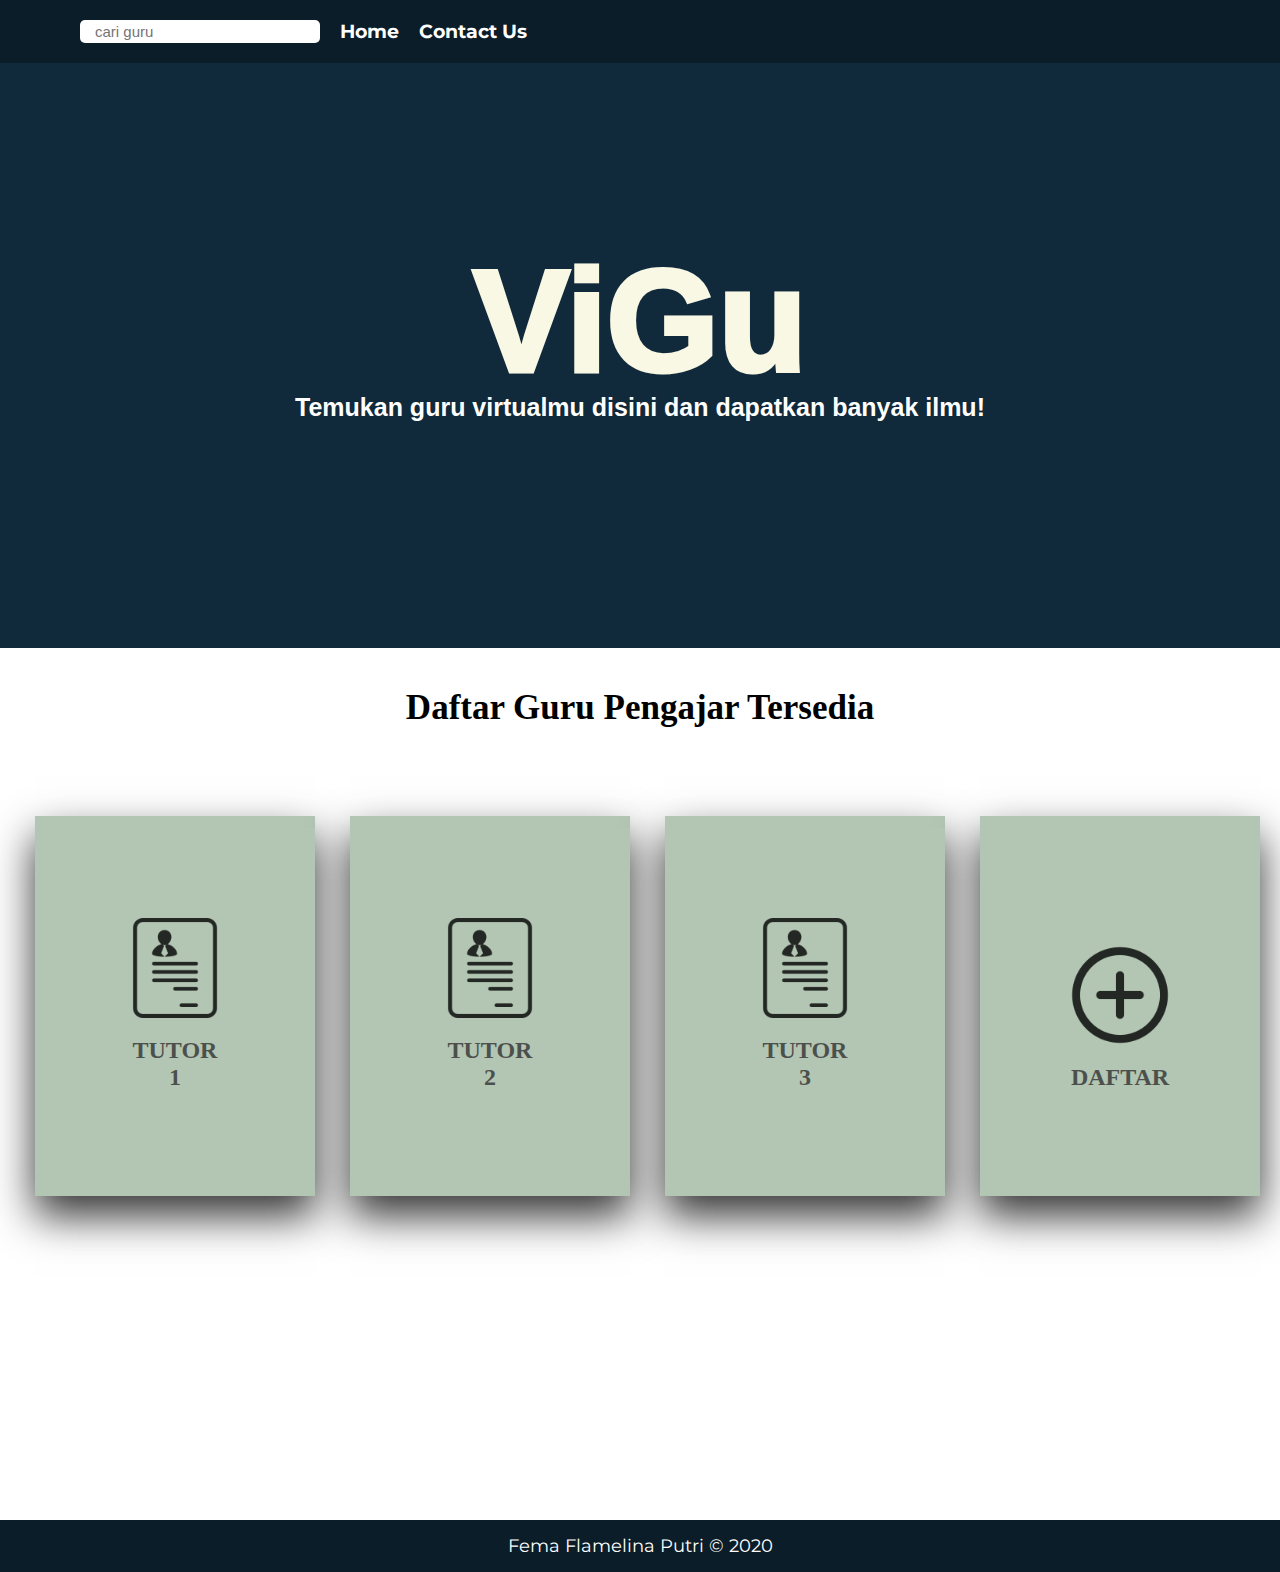
==== index.html @ bdcece86 "penambahan fitur dan responsif" ====
<!DOCTYPE html>
<html>
<head>
	<title>ViGu, Guru Virtual-mu!</title>
	<link rel="stylesheet" type="text/css" href="home.css">
	<meta name="viewport" content="width=device-width, initial-scale=1.0">
	<meta charset="utf-8">
</head>
<body>
	<nav>
		<ul>
			<li>
				<input type="Search" name="cari" placeholder="cari guru" class="cari">
			</li>
			<li><a href="index.html"> Home </a></li>
			<li><a href="contact/contact.html"> Contact Us </a></li>
		</ul>
	</nav>

	<article class="container">
		<div class="logo">
			<h1>ViGu</h1>
			<h1>ViGu</h1>
			<h5>Temukan guru virtualmu disini dan dapatkan banyak ilmu!</h5>
		</div>
	</article>

	<article>
		<h1 class="judul"> Daftar Guru Pengajar Tersedia </h1>
		<div class="container2">
			<div class="card">
				<div class="tampilan tampilan1">
					<div class="isi">
						<img src="image/tutor.png">
						<h2>TUTOR 1</h2>
					</div>
				</div>
				<div class="tampilan tampilan2">
					<div class="isi">
						<img src="image/guru1.png">
						<h6>FEMA FLAM</h6>
						<p>
							Guru SMK Jurusan Perangkat Lunak. Ayo belajar dengan beliau terkait HTML, CSS, PHP, JS, MySQL!
								<br>
								email : hoomanswag@gmail.com
								WhatsApp : 085675315872
						</p>
						<a href="pengajuan/pengajuan.html">ajukan</a>
					</div>
				</div>
			</div>

			<div class="card">
				<div class="tampilan tampilan1">
					<div class="isi">
						<img src="image/tutor.png">
						<h2>TUTOR 2</h2>
					</div>
				</div>
				<div class="tampilan tampilan2">
					<div class="isi">
						<img src="image/guru2.jpeg">
						<h6>NELIYANA ULF</h6>
						<p>
							Guru SMA. Ayo belajar dengan beliau terkait apapun itu yang berhubungan dengan Matematika juga Bahasa Inggris!
								<br>
								email : upayaupay@gmail.com
								WhatsApp : 082913715419
						</p>
						<a href="pengajuan/pengajuan.html">ajukan</a>
					</div>
				</div>
			</div>

			<div class="card">
				<div class="tampilan tampilan1">
					<div class="isi">
						<img src="image/tutor.png">
						<h2>TUTOR 3</h2>
					</div>
				</div>
				<div class="tampilan tampilan2">
					<div class="isi">
						<img src="image/guru3.jpeg">
						<h6>NDEVINA S.</h6>
						<p>
							Guru SMA. Ayo belajar dengan beliau terkait apapun itu yang berhubungan dengan Bahasa Indonesia juga PAI!
								<br>
								email : vinande21@gmail.com
								WhatsApp : 086753720821
						</p>
						<a href="pengajuan/pengajuan.html">ajukan</a>
					</div>
				</div>
			</div>	

			<div class="card daf">
				<div class="tampilan tampilan1">
					<div class="isi">
						<img src="image/join.png">
						<h2>DAFTAR</h2>
					</div>
				</div>
				<div class="tampilan tampilan2">
					<div class="isi">
						<img src="image/join.png">
						<h6>INGIN MENJADI TUTOR?</h6>
						<p>
							Kamu juga punya kesempatan menjadi tutor loh! ayo daftar kan dirimu dan jangan lupa penuhi persyaratannya ya!
						</p>
						<a href="pendaftaran/pendaftaran.html">ketentuan</a>
					</div>
				</div>
			</div>		
		</div>
	</article>

	<footer>
		<p>Fema Flamelina Putri &#169; 2020</p>
	</footer>

</body>
</html>
---- home.css ----
@import url("https://fonts.googleapis.com/css2?family=Montserrat:wght@500&display=swap");

*{
	margin: 0;
	padding: 0;
	box-sizing: border-box;
	color: white;
}

nav ul{
	display: inline-flex;
	list-style: none;
	padding: 20px 60px;
	background: #0b1d29;
	width: 100%;
}
nav ul li{
	margin-left: 20px;
}
nav ul li a{
	text-decoration: none;
	color: #fff;
	font-size: 19px;
	font-family: 'Montserrat', sans-serif;
	font-weight: bold;
}
nav ul li a:hover{
	color: #10dbe7;
}
nav ul li .cari{
	height: 100%;
	width: 240px;
	border-radius: 5px;
	border: none;
	padding: 3px 15px;
	font-size: 15px;
	color: #000;
}

.container{
	display: flex;
	justify-content: center;
	align-items: center;
	min-height: 65vh;
	background: #102a3b;
	font-family: 'Poppins', sans-serif;
	margin-bottom: 20px;
}
.logo{
	position: relative;
}
.logo h1{
	position: absolute;
	margin-left: 50%;
	transform: translate(-50%, -30%);
	font-size: 9em;
}
.logo h1:nth-child(1){
	color: transparent;
	-webkit-text-stroke: 5px #f9f8e5;
}
.logo h1:nth-child(2){
	color: #f9f8e5;
	animation: aer 4.5s ease-in-out infinite;
}
.logo h5{
	margin-top: 15%;
	font-size: 25px;
	text-align: center;
}
@keyframes aer{
	0%,100%{
		clip-path: polygon(0 46%, 20% 49%, 35% 55%, 46% 66%, 64% 64%, 81% 59%, 100% 57%, 100% 100%, 1% 99%);
	}
	50%{
		clip-path: polygon(0 57%, 11% 60%, 28% 66%, 46% 66%, 60% 56%, 79% 50%, 100% 47%, 100% 100%, 1% 99%);
	}
}

.judul{
	text-align: center;
	font-size: 35px;
	color: #000;
	padding-top: 20px;	
}
.container2 img{
	max-width: 100px;
}
.container2{
	width: 100%;
	height: 88vh;
	display: flex;
}
.container2 h2{
	margin: 15px 0;
	color: #333;
	text-align: center;
	font-size: 1.5em
}
.card{
	margin-left: 35px;
}
.card.daf{
	margin-top: 27px;
}
.tampilan{
	max-width: 280px;
	max-height: 380px;
	background: #b3c6b3;
	transition: 0.8s;
}
.tampilan1{
	position: relative;
	display: flex;
	justify-content: center;
	align-items: center;
	padding: 90px;
	z-index: 1;
	transform: translateY(100px);
}
.container2 .card:hover .tampilan.tampilan1{
	transform: translateY(120px);
	background-color: #e2f7ec;
}
.tampilan1 .isi{
	opacity: 0.8;
}
.tampilan2{
	position: absolute;
	display: flex;
	justify-content: center;
	align-items: center;
	padding: 70px 20px;
	box-shadow: 0 20px 40px rgba(0,0,0,0.8);
	font-family: 'Montserrat', sans-serif;
	font-size: 14px;
	transform: translateY(-280px);
}
.container2 .card:hover .tampilan.tampilan2 {
	background-color: #102a3b;
	z-index: 1;
}
.tampilan2 img{
	border-radius: 50%;
	margin-left: 30%;
	margin-bottom: 15px;
}
.tampilan2 h6{
	font-size: 22px;
	margin-bottom: 5px;
}
.tampilan2 .isi a{
	position: absolute;
	bottom: 17px;
	text-decoration: none;
	font-weight: bold;
	font-size: 15px;
	color: #fff;
	padding: 10px 20px;
	border : 2px solid #fff;
}
.tampilan2 .isi a:hover{
	color: #000;
	background-color: #fff;
}

footer{
	background: #0b1d29;
	text-align: center;
	font-size: 18px;
	padding: 15px;
	font-family: 'Montserrat', sans-serif;
}

@media screen and (max-width: 1250px){
	.container2{
		flex-wrap: wrap;
		height: 1030px;
	}
	.card{
		margin-left: 20px;
	}
}

@media screen and (max-width: 1000px){
	.card{
		margin-left: 14%;
	}
}

@media screen and (max-width: 800px){
	.logo h5{
		margin-top: 18%;
		font-size: 20px;
	}

	.container2{
		flex-direction: column;
		height: 1800px;
	}
	.card{
		margin-left: 35%;
		margin-bottom: 60px;
	}
}

@media screen and (max-width: 690px){
	nav ul li .cari{
		width: 200px;
		height: 80%;
		font-size: 14px;
	}
	nav ul li a{
		font-size: 18px;
	}

	.card{
		margin-left: 30%;
	}
}

@media screen and (max-width: 611px){
	nav ul li .cari{
		width: 180px;
		height: 90%;
		font-size: 12px;
	}
	nav ul{
		padding: 20px 30px;
	}
	nav ul li a{
		font-size: 14px;
	}
	nav ul li{
		margin-left: 10px;
	}

	.container{
		min-height: 40vh;
	}
	.logo h1{
		font-size: 7em;
	}
	.logo h5{
		font-size: 16px;
		padding: 0 15px;
		margin-top: 20%;
	}

	.judul{
		font-size: 26px;
	}
	.container2{
		flex-wrap: wrap;
		height: 1800px;
	}
	.card{
		margin-left: 25%;
	}
}

@media screen and (max-width: 411px){
	nav ul li .cari{
		width: 110px;
		height: 80%;
		font-size: 12px;
	}
	nav ul{
		padding: 20px 30px;
	}
	nav ul li a{
		font-size: 14px;
	}
	nav ul li{
		margin-left: 10px;
	}

	.container{
		min-height: 40vh;
	}
	.logo h1{
		font-size: 7em;
	}
	.logo h5{
		font-size: 16px;
		padding: 0 15px;
		margin-top: 20%;
	}

	.judul{
		font-size: 26px;
	}
	.container2{
		flex-direction: column;
		height: 1800px;
	}
	.tampilan2 h6{
		font-size: 20px;
	}
	.tampilan2{
		font-size: 14px;
	}
	.tampilan2 .isi a{
		padding: 5px 30px;
	}
	.card{
		margin: 0 15% 25%;
	}

}
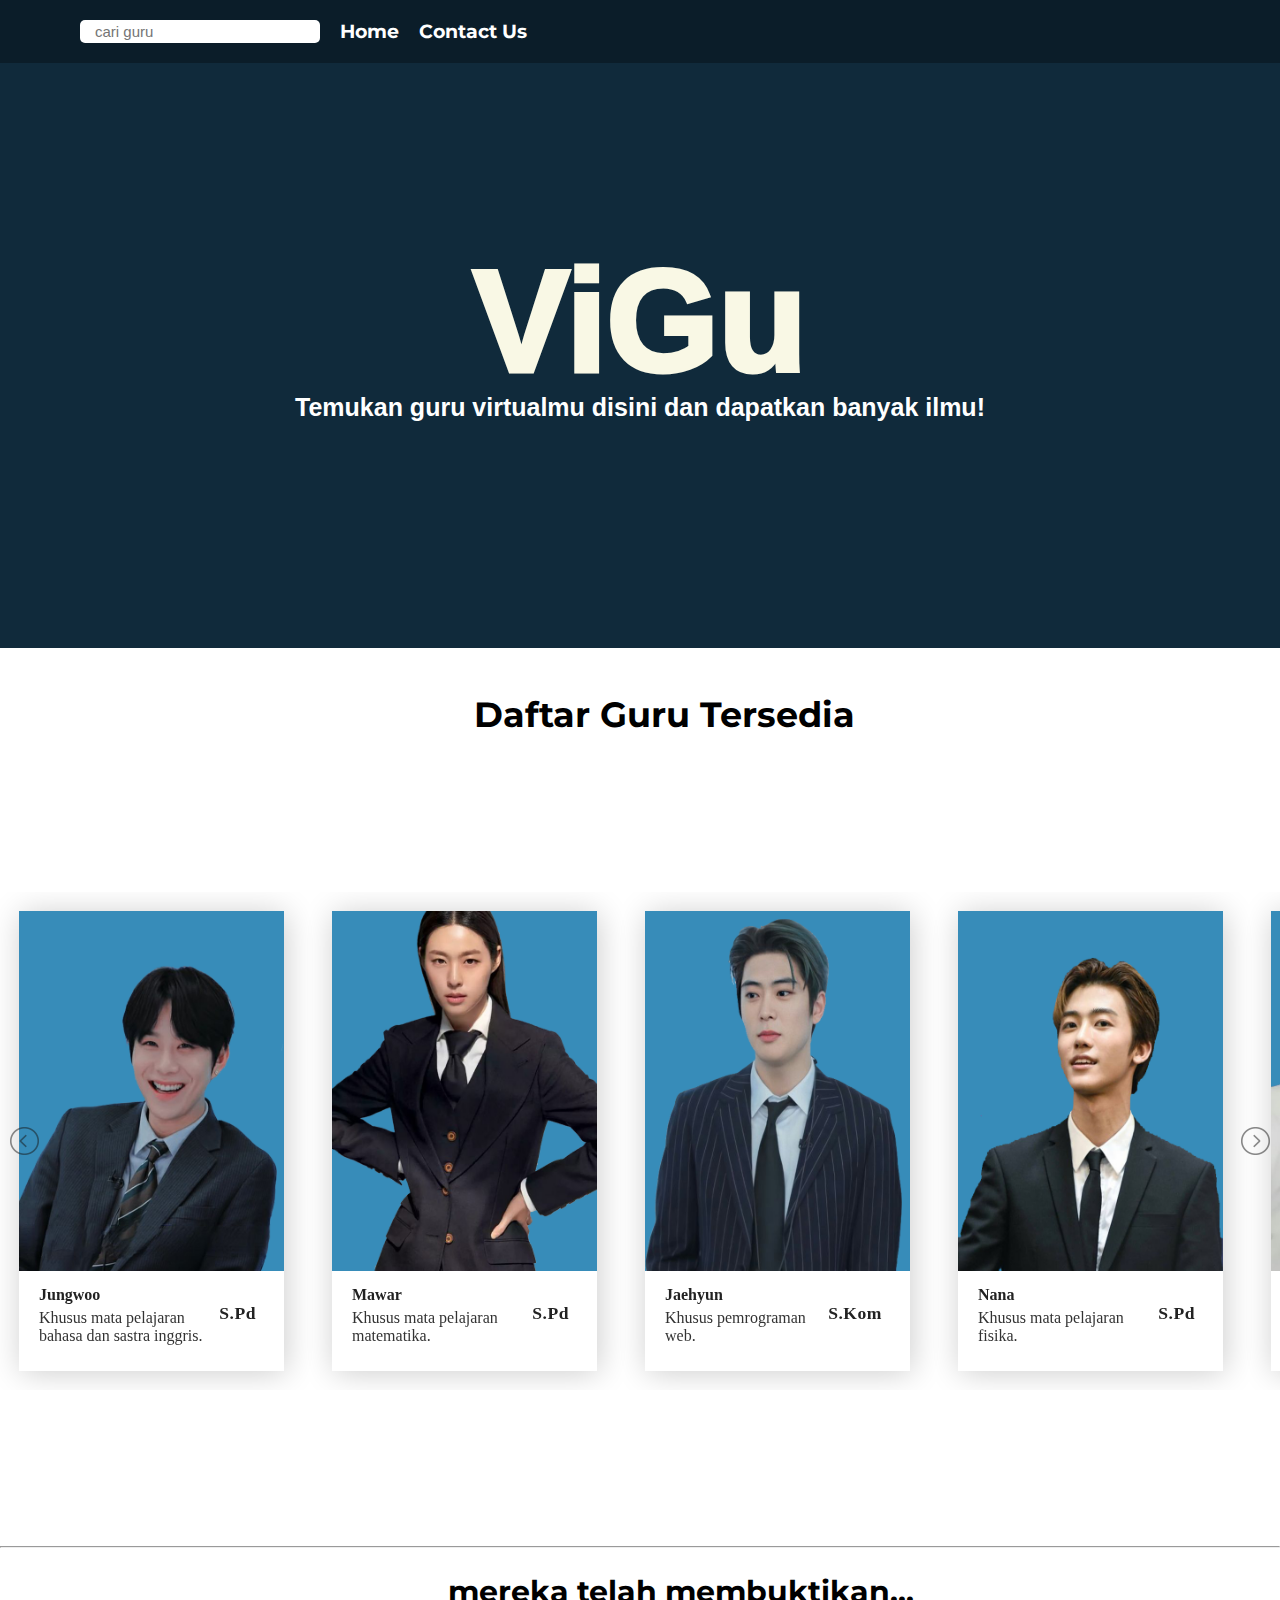
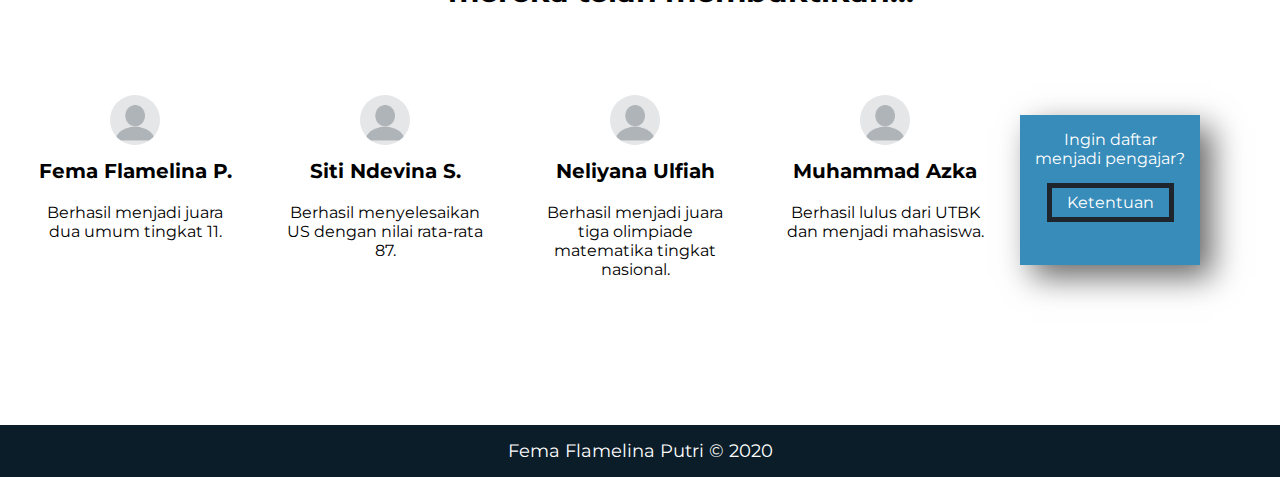
==== commit e81a7119: "ditambahkan dengan js, hanya respon pixel2" ====
--- a/index.html
+++ b/index.html
@@ -1,19 +1,24 @@
 <!DOCTYPE html>
 <html>
 <head>
+	<meta charset="utf-8">
+	<meta name="viewport" content="width=device-width, initial-scale=1.0">
+
+
 	<title>ViGu, Guru Virtual-mu!</title>
-	<link rel="stylesheet" type="text/css" href="home.css">
-	<meta name="viewport" content="width=device-width, initial-scale=1.0">
-	<meta charset="utf-8">
+	<link rel="stylesheet" type="text/css" href="css/style.css">
+	<link rel="stylesheet" type="text/css" href="css/lightslider.css">
+	<script type="text/javascript" src="js/Jquery.js"></script>
+	<script type="text/javascript" src="js/lightslider.js"></script>
 </head>
 <body>
-	<nav>
+	<nav class="atas">
 		<ul>
 			<li>
 				<input type="Search" name="cari" placeholder="cari guru" class="cari">
 			</li>
-			<li><a href="index.html"> Home </a></li>
-			<li><a href="contact/contact.html"> Contact Us </a></li>
+			<li><a href="file:///E:/belajar/portofolio/new_ViGu/index.html"> Home </a></li>
+			<li><a href="contact/contactUs.html"> Contact Us </a></li>
 		</ul>
 	</nav>
 
@@ -26,98 +31,302 @@
 	</article>
 
 	<article>
-		<h1 class="judul"> Daftar Guru Pengajar Tersedia </h1>
-		<div class="container2">
+		<h2 class="judul">Daftar Guru Tersedia</h2>
+	</article>
+
+	<article class="bagian3">
+
+		<ul id="autoWidth" class="cs-hidden">
+  			<li class="item-a">
+  				<!-- -------------1---------- -->
+  				<div class="box">
+					<!-- box buat gambarnya -->
+					<div class="gambar-slide">
+						<img src="image/tutor1.png" alt="Testimoni Siswa 1">
+						<!-- overlayer : hover gambar nanti -->
+						<div class="overlayer">
+						<!-- button ajukan -->
+						<!-- buy-btn itu dia class yang emang uda ada dari sononya, kalo ganti nama gaakan muncul bg sm bentuk buttonnya -->
+						<a href="pengajuan/pengajuan.html" class="buy-btn">Jadi Murid</a>
+						</div>
+					</div>
+				<!-- kotak yang isinya tulisan -->
+				<div class="kotak-tulisan">
+					<div class="tulisan">
+						<a href="#">Jungwoo</a>
+						<span>Khusus mata pelajaran bahasa dan sastra inggris.</span>
+					</div>
+					<!-- gelar yang ada di samping -->
+					<a href="#" class="gelar">S.Pd</a>
+				</div>
+			</div>
+
+  			</li>
+
+  			<li class="item-b">
+  				<!-- -------------2---------- -->
+  				<div class="box">
+					<!-- box buat gambarnya -->
+					<div class="gambar-slide">
+						<img src="image/tutor2.png" alt="Testimoni Siswa 2">
+						<!-- overlayer : hover gambar nanti -->
+						<div class="overlayer">
+						<!-- button ajukan -->
+						<!-- buy-btn itu dia class yang emang uda ada dari sononya, kalo ganti nama gaakan muncul bg sm bentuk buttonnya -->
+						<a href="pengajuan/pengajuan.html" class="buy-btn">Jadi Murid</a>
+						</div>
+					</div>
+				<!-- kotak yang isinya tulisan -->
+				<div class="kotak-tulisan">
+					<div class="tulisan">
+						<a href="#">Mawar</a>
+						<span>Khusus mata pelajaran matematika.</span>
+					</div>
+					<!-- gelar yang ada di samping -->
+					<a href="#" class="gelar">S.Pd</a>
+				</div>
+			</div>
+
+  			</li>
+
+  			<li class="item-c">
+  				<!-- -------------3---------- -->
+  				<div class="box">
+					<!-- box buat gambarnya -->
+					<div class="gambar-slide">
+						<img src="image/tutor3.png" alt="Testimoni Siswa 3">
+						<!-- overlayer : hover gambar nanti -->
+						<div class="overlayer">
+						<!-- button ajukan -->
+						<!-- buy-btn itu dia class yang emang uda ada dari sononya, kalo ganti nama gaakan muncul bg sm bentuk buttonnya -->
+						<a href="pengajuan/pengajuan.html" class="buy-btn">Jadi Murid</a>
+						</div>
+					</div>
+				<!-- kotak yang isinya tulisan -->
+				<div class="kotak-tulisan">
+					<div class="tulisan">
+						<a href="#">Jaehyun</a>
+						<span>Khusus pemrograman web.</span>
+					</div>
+					<!-- gelar yang ada di samping -->
+					<a href="#" class="gelar">S.Kom</a>
+				</div>
+			</div>
+
+  			</li>
+
+  			<li class="item-d">
+  				<!-- -------------4---------- -->
+  				<div class="box">
+					<!-- box buat gambarnya -->
+					<div class="gambar-slide">
+						<img src="image/tutor5.png" alt="Testimoni Siswa 5">
+						<!-- overlayer : hover gambar nanti -->
+						<div class="overlayer">
+						<!-- button ajukan -->
+						<!-- buy-btn itu dia class yang emang uda ada dari sononya, kalo ganti nama gaakan muncul bg sm bentuk buttonnya -->
+						<a href="pengajuan/pengajuan.html" class="buy-btn">Jadi Murid</a>
+						</div>
+					</div>
+				<!-- kotak yang isinya tulisan -->
+				<div class="kotak-tulisan">
+					<div class="tulisan">
+						<a href="#">Nana</a>
+						<span>Khusus mata pelajaran fisika.</span>
+					</div>
+					<!-- gelar yang ada di samping -->
+					<a href="#" class="gelar">S.Pd</a>
+				</div>
+			</div>
+
+  			</li>
+
+  			<li class="item-e">
+  				<!-- -------------5---------- -->
+  				<div class="box">
+					<!-- box buat gambarnya -->
+					<div class="gambar-slide">
+						<img src="image/tutor9.png" alt="Testimoni Siswa 9">
+						<!-- overlayer : hover gambar nanti -->
+						<div class="overlayer">
+						<!-- button ajukan -->
+						<!-- buy-btn itu dia class yang emang uda ada dari sononya, kalo ganti nama gaakan muncul bg sm bentuk buttonnya -->
+						<a href="pengajuan/pengajuan.html" class="buy-btn">Jadi Murid</a>
+						</div>
+					</div>
+				<!-- kotak yang isinya tulisan -->
+				<div class="kotak-tulisan">
+					<div class="tulisan">
+						<a href="#">Donghae</a>
+						<span>Khusus mata pelajaran matematika.</span>
+					</div>
+					<!-- gelar yang ada di samping -->
+					<a href="#" class="gelar">S.Pd</a>
+				</div>
+			</div>
+
+  			</li>
+
+  			<li class="item-f">
+  				<!-- -------------6---------- -->
+  				<div class="box">
+					<!-- box buat gambarnya -->
+					<div class="gambar-slide">
+						<img src="image/tutor4.png" alt="Testimoni Siswa 4">
+						<!-- overlayer : hover gambar nanti -->
+						<div class="overlayer">
+						<!-- button ajukan -->
+						<!-- buy-btn itu dia class yang emang uda ada dari sononya, kalo ganti nama gaakan muncul bg sm bentuk buttonnya -->
+						<a href="pengajuan/pengajuan.html" class="buy-btn">Jadi Murid</a>
+						</div>
+					</div>
+				<!-- kotak yang isinya tulisan -->
+				<div class="kotak-tulisan">
+					<div class="tulisan">
+						<a href="#">Ji Chang-Wook</a>
+						<span>Khusus mata pelajaran bahasa indonesia.</span>
+					</div>
+					<!-- gelar yang ada di samping -->
+					<a href="#" class="gelar">S.Pd</a>
+				</div>
+			</div>
+
+  			</li>
+
+  			<li class="item-g">
+  				<!-- -------------8---------- -->
+  				<div class="box">
+					<!-- box buat gambarnya -->
+					<div class="gambar-slide">
+						<img src="image/tutor6.png" alt="Testimoni Siswa 6">
+						<!-- overlayer : hover gambar nanti -->
+						<div class="overlayer">
+						<!-- button ajukan -->
+						<!-- buy-btn itu dia class yang emang uda ada dari sononya, kalo ganti nama gaakan muncul bg sm bentuk buttonnya -->
+						<a href="pengajuan/pengajuan.html" class="buy-btn">Jadi Murid</a>
+						</div>
+					</div>
+				<!-- kotak yang isinya tulisan -->
+				<div class="kotak-tulisan">
+					<div class="tulisan">
+						<a href="#">Momo</a>
+						<span>Khusus mata pelajaran biologi.</span>
+					</div>
+					<!-- gelar yang ada di samping -->
+					<a href="pengajuan/pengajuan.html" class="gelar">S.Kes</a>
+				</div>
+			</div>
+
+  			</li>
+
+  			<li class="item-h">
+  				<!-- -------------8---------- -->
+  				<div class="box">
+					<!-- box buat gambarnya -->
+					<div class="gambar-slide">
+						<img src="image/tutor7.png" alt="Testimoni Siswa 7">
+						<!-- overlayer : hover gambar nanti -->
+						<div class="overlayer">
+						<!-- button ajukan -->
+						<!-- buy-btn itu dia class yang emang uda ada dari sononya, kalo ganti nama gaakan muncul bg sm bentuk buttonnya -->
+						<a href="pengajuan/pengajuan.html" class="buy-btn">Jadi Murid</a>
+						</div>
+					</div>
+				<!-- kotak yang isinya tulisan -->
+				<div class="kotak-tulisan">
+					<div class="tulisan">
+						<a href="#">Mingyu</a>
+						<span>Khusus pemrograman android.</span>
+					</div>
+					<!-- gelar yang ada di samping -->
+					<a href="#" class="gelar">S.Kom</a>
+				</div>
+			</div>
+
+  			</li>
+
+  			<li class="item-i">
+  				<!-- -------------9---------- -->
+  				<div class="box">
+					<!-- box buat gambarnya -->
+					<div class="gambar-slide">
+						<img src="image/tutor8.png" alt="Testimoni Siswa 8">
+						<!-- overlayer : hover gambar nanti -->
+						<div class="overlayer">
+						<!-- button ajukan -->
+						<!-- buy-btn itu dia class yang emang uda ada dari sononya, kalo ganti nama gaakan muncul bg sm bentuk buttonnya -->
+						<a href="pengajuan/pengajuan.html" class="buy-btn">Jadi Murid</a>
+						</div>
+					</div>
+				<!-- kotak yang isinya tulisan -->
+				<div class="kotak-tulisan">
+					<div class="tulisan">
+						<a href="#">Yuna</a>
+						<span>Khusus pemrograman berorientasi object.</span>
+					</div>
+					<!-- gelar yang ada di samping -->
+					<a href="#" class="gelar">S.Kom</a>
+				</div>
+			</div>
+
+  			</li>
+
+		</ul>
+
+	</article>
+
+	<hr>
+
+	<article>
+		<h1 class="judul-kedua">mereka telah membuktikan...</h1>
+
 			<div class="card">
-				<div class="tampilan tampilan1">
-					<div class="isi">
-						<img src="image/tutor.png">
-						<h2>TUTOR 1</h2>
-					</div>
-				</div>
-				<div class="tampilan tampilan2">
-					<div class="isi">
-						<img src="image/guru1.png">
-						<h6>FEMA FLAM</h6>
+				<div class="kotak-testimoni">
+				<div class="testimoni">
+						<img src="image/pp.jpg">
+						<h6>Fema Flamelina P.</h6>
 						<p>
-							Guru SMK Jurusan Perangkat Lunak. Ayo belajar dengan beliau terkait HTML, CSS, PHP, JS, MySQL!
-								<br>
-								email : hoomanswag@gmail.com
-								WhatsApp : 085675315872
+							Berhasil menjadi juara dua umum tingkat 11.
 						</p>
-						<a href="pengajuan/pengajuan.html">ajukan</a>
-					</div>
-				</div>
-			</div>
-
-			<div class="card">
-				<div class="tampilan tampilan1">
-					<div class="isi">
-						<img src="image/tutor.png">
-						<h2>TUTOR 2</h2>
-					</div>
-				</div>
-				<div class="tampilan tampilan2">
-					<div class="isi">
-						<img src="image/guru2.jpeg">
-						<h6>NELIYANA ULF</h6>
+				</div>
+
+				<div class="testimoni">
+						<img src="image/pp.jpg">
+						<h6>Siti Ndevina S.</h6>
 						<p>
-							Guru SMA. Ayo belajar dengan beliau terkait apapun itu yang berhubungan dengan Matematika juga Bahasa Inggris!
-								<br>
-								email : upayaupay@gmail.com
-								WhatsApp : 082913715419
+							Berhasil menyelesaikan US dengan nilai rata-rata 87.
 						</p>
-						<a href="pengajuan/pengajuan.html">ajukan</a>
-					</div>
-				</div>
-			</div>
-
-			<div class="card">
-				<div class="tampilan tampilan1">
-					<div class="isi">
-						<img src="image/tutor.png">
-						<h2>TUTOR 3</h2>
-					</div>
-				</div>
-				<div class="tampilan tampilan2">
-					<div class="isi">
-						<img src="image/guru3.jpeg">
-						<h6>NDEVINA S.</h6>
+				</div>
+
+				<div class="testimoni">
+						<img src="image/pp.jpg">
+						<h6>Neliyana Ulfiah</h6>
 						<p>
-							Guru SMA. Ayo belajar dengan beliau terkait apapun itu yang berhubungan dengan Bahasa Indonesia juga PAI!
-								<br>
-								email : vinande21@gmail.com
-								WhatsApp : 086753720821
+							Berhasil menjadi juara tiga olimpiade matematika tingkat nasional.
 						</p>
-						<a href="pengajuan/pengajuan.html">ajukan</a>
-					</div>
-				</div>
-			</div>	
-
-			<div class="card daf">
-				<div class="tampilan tampilan1">
-					<div class="isi">
-						<img src="image/join.png">
-						<h2>DAFTAR</h2>
-					</div>
-				</div>
-				<div class="tampilan tampilan2">
-					<div class="isi">
-						<img src="image/join.png">
-						<h6>INGIN MENJADI TUTOR?</h6>
+				</div>
+
+				<div class="testimoni">
+						<img src="image/pp.jpg">
+						<h6>Muhammad Azka</h6>
 						<p>
-							Kamu juga punya kesempatan menjadi tutor loh! ayo daftar kan dirimu dan jangan lupa penuhi persyaratannya ya!
+							Berhasil lulus dari UTBK dan menjadi mahasiswa.
 						</p>
-						<a href="pendaftaran/pendaftaran.html">ketentuan</a>
-					</div>
-				</div>
-			</div>		
-		</div>
-	</article>
+				</div>
+				</div>
+
+				<div class="ketentuan">
+				<div class="testimoni daftar">
+					<p>Ingin daftar menjadi pengajar?</p>
+					<a href="pendaftaran/pendaftaran.html">Ketentuan</a>
+				</div>
+				</div>
+			</div>
 
 	<footer>
 		<p>Fema Flamelina Putri &#169; 2020</p>
 	</footer>
 
+	<script type="text/javascript" src="js/script.js"></script>
 </body>
 </html>--- a/css/style.css
+++ b/css/style.css
@@ -0,0 +1,305 @@
+@import url("https://fonts.googleapis.com/css2?family=Montserrat:wght@500&display=swap");
+
+*{
+	margin: 0;
+	padding: 0;
+	box-sizing: border-box;
+}
+
+nav ul{
+	display: inline-flex;
+	list-style: none;
+	padding: 20px 60px;
+	background: #0b1d29;
+	width: 100%;
+}
+nav ul li{
+	margin-left: 20px;
+}
+nav ul li a{
+	text-decoration: none;
+	color: #fff;
+	font-size: 19px;
+	font-family: 'Montserrat', sans-serif;
+	font-weight: bold;
+}
+nav ul li a:hover{
+	color: #10dbe7;
+}
+nav ul li .cari{
+	height: 100%;
+	width: 240px;
+	border-radius: 5px;
+	border: none;
+	padding: 3px 15px;
+	font-size: 15px;
+	color: #000;
+}
+
+.container{
+	display: flex;
+	justify-content: center;
+	align-items: center;
+	min-height: 65vh;
+	background: #102a3b;
+	font-family: 'Poppins', sans-serif;
+	margin-bottom: 20px;
+}
+.logo{
+	position: relative;
+}
+.logo h1{
+	position: absolute;
+	margin-left: 50%;
+	transform: translate(-50%, -30%);
+	font-size: 9em;
+}
+.logo h1:nth-child(1){
+	color: transparent;
+	-webkit-text-stroke: 5px #f9f8e5;
+}
+.logo h1:nth-child(2){
+	color: #f9f8e5;
+	animation: aer 4.5s ease-in-out infinite;
+}
+.logo h5{
+	margin-top: 15%;
+	font-size: 25px;
+	text-align: center;
+	color: #fff;
+}
+@keyframes aer{
+	0%,100%{
+		clip-path: polygon(0 46%, 20% 49%, 35% 55%, 46% 66%, 64% 64%, 81% 59%, 100% 57%, 100% 100%, 1% 99%);
+	}
+	50%{
+		clip-path: polygon(0 57%, 11% 60%, 28% 66%, 46% 66%, 60% 56%, 79% 50%, 100% 47%, 100% 100%, 1% 99%);
+	}
+}
+
+
+.judul{
+	font-size: 35px;
+	color: #000;
+	margin-left: 37%;	
+	padding-top: 25px;
+	font-family: 'Montserrat', sans-serif;
+}
+
+.bagian3{
+	width: 100%;
+	height: 90vh;
+	display: flex;
+	justify-content: center;
+	align-items: center;
+}
+.box{
+	width: 265px;
+	height: 460px;
+	box-shadow: 2px 2px 30px rgba(0,0,0,0.2);
+	overflow: hidden;
+	margin: 19px;
+}
+.gambar-slide{
+	height: 360px;
+	position: relative;
+}
+.gambar-slide img{
+	width: 100%;
+	height: 100%;
+	object-fit: cover;
+}
+.kotak-tulisan{
+	width: 100%;
+	display: flex;
+	justify-content: space-between;
+	align-items: center;
+	padding: 10px 20px;
+	box-sizing: border-box;
+	font-family: calibri;
+	color: #333;
+}
+.tulisan{
+	display: flex;
+	flex-direction: column;
+}
+.bagian3 a{
+	color: #222222;
+	text-decoration: none;	
+	margin: 5px 0px;
+	font-weight: bold;
+	padding-right: 8px;
+}
+.gelar{
+	color: #333333;
+	font-family: poppins;
+	font-weight: bold;
+	font-size: 1.1rem;
+	letter-spacing: 0.5px;
+}
+.overlayer{
+	position: absolute;
+	left: 50%;
+	top: 50%;
+	transform: translate(-50%,-50%);
+	width: 100%;
+	height: 100%;
+	background-color: rgba(92,95,240,0.6);
+	display: flex;
+	align-items: center;
+	justify-content: center;
+}
+.buy-btn{
+	width: 160px;
+	height: 40px;
+	display: flex;
+	justify-content: center;
+	align-items: center;
+	background-color: #fff;
+	color: #252525;
+	font-weight: bold;
+	letter-spacing: 1px;
+	font-family: calibri;
+	border-radius: 20px;
+	box-shadow: 2px 2px 30px rgba(0,0,0,0.2);
+}
+.buy-btn:hover{
+	color: #fff;
+	background: #1e252d;
+	transition: all ease 0.5s;
+}
+.overlayer{
+	visibility: hidden;
+}
+.gambar-slide:hover .overlayer{
+	visibility: visible;
+	animation: layar 0.3s;
+}
+@keyframes layar{
+	0%{
+		opacity: 0;
+	}
+	100%{
+		opacity: 1;
+	}
+}
+
+.judul-kedua{
+	font-size: 30px;
+	color: #000;
+	margin-left: 35%;	
+	padding-top: 25px;
+	padding-bottom: 55px;
+	font-family: 'Montserrat', sans-serif;
+}
+.card{
+	max-width: 1300px;
+	height: 40vh;
+	display: flex;
+	flex-wrap: wrap;
+}
+.card .testimoni img{
+	max-width: 50px;
+	border-radius: 100%;
+	margin-bottom: 10px;
+}
+.testimoni{
+	max-width: 230px;
+	margin-left: 20px;
+	margin-top: 15px;
+	background: #fff;
+	float: left;
+	padding: 15px;
+	font-size: 16px;
+	text-align: center;
+	font-family: 'Montserrat', sans-serif;
+}
+.daftar{
+	width: 180px;
+	height: 150px;
+	background: #378cb9;
+	margin-top: 50px;
+	color: #fff;
+	box-shadow: 12px 12px 30px rgba(0,0,0,0.6);
+}
+.daftar p{
+	padding-bottom: 25px;
+}
+.daftar a{
+	border: 5px solid #1e252d;
+	padding: 5px 15px;
+	text-decoration: none;
+	color: #fff;
+}
+.daftar a:hover{
+	background: #fff;
+	color: #1e252d;
+}
+.testimoni h6{
+	font-size: 20px;
+	font-weight: bold;
+	margin-bottom: 20px;
+}
+
+footer{
+	color: #fff;
+	background: #0b1d29;
+	text-align: center;
+	font-size: 18px;
+	padding: 15px;
+	font-family: 'Montserrat', sans-serif;
+}
+
+@media screen and (max-width: 411px){
+	nav ul li .cari{
+		width: 130px;
+		height: 80%;
+		font-size: 12px;
+	}
+	nav ul{
+		padding: 20px 30px;
+	}
+	nav ul li a{
+		font-size: 14px;
+	}
+	nav ul li{
+		margin-left: 10px;
+	}
+
+	.container{
+		min-height: 40vh;
+	}
+	.logo h1{
+		font-size: 6em;
+	}
+	.logo h5{
+		font-size: 16px;
+		margin-top: 20%;
+		padding: 0px 10px;
+	}
+
+	.judul{
+		font-size: 24px;
+		margin-left: 21%;
+	}
+
+	.judul-kedua{
+		font-size: 22px;
+		margin-left: 10%;
+	}
+	.card{
+		height: 142vh;
+	}
+	.testimoni h6{
+		font-size: 16px;
+	}
+	.testimoni{
+		font-size: 14px;
+		margin-left: 85px;
+	}
+	.daftar{
+		margin-top: 0px;
+		margin-left: 105px;
+		height: 130px;
+	}
+}--- a/css/lightslider.css
+++ b/css/lightslider.css
@@ -0,0 +1,394 @@
+/*! lightslider - v1.1.3 - 2015-04-14
+* https://github.com/sachinchoolur/lightslider
+* Copyright (c) 2015 Sachin N; Licensed MIT */
+/** /!!! core css Should not edit !!!/**/ 
+
+.lSSlideOuter {
+    overflow: hidden;
+    -webkit-touch-callout: none;
+    -webkit-user-select: none;
+    -khtml-user-select: none;
+    -moz-user-select: none;
+    -ms-user-select: none;
+    user-select: none
+}
+.lightSlider:before, .lightSlider:after {
+    content: " ";
+    display: table;
+}
+.lightSlider {
+    overflow: hidden;
+    margin: 0;
+}
+.lSSlideWrapper {
+    max-width: 100%;
+    overflow: hidden;
+    position: relative;
+}
+.lSSlideWrapper > .lightSlider:after {
+    clear: both;
+}
+.lSSlideWrapper .lSSlide {
+    -webkit-transform: translate(0px, 0px);
+    -ms-transform: translate(0px, 0px);
+    transform: translate(0px, 0px);
+    -webkit-transition: all 1s;
+    -webkit-transition-property: -webkit-transform,height;
+    -moz-transition-property: -moz-transform,height;
+    transition-property: transform,height;
+    -webkit-transition-duration: inherit !important;
+    transition-duration: inherit !important;
+    -webkit-transition-timing-function: inherit !important;
+    transition-timing-function: inherit !important;
+}
+.lSSlideWrapper .lSFade {
+    position: relative;
+}
+.lSSlideWrapper .lSFade > * {
+    position: absolute !important;
+    top: 0;
+    left: 0;
+    z-index: 9;
+    margin-right: 0;
+    width: 100%;
+}
+.lSSlideWrapper.usingCss .lSFade > * {
+    opacity: 0;
+    -webkit-transition-delay: 0s;
+    transition-delay: 0s;
+    -webkit-transition-duration: inherit !important;
+    transition-duration: inherit !important;
+    -webkit-transition-property: opacity;
+    transition-property: opacity;
+    -webkit-transition-timing-function: inherit !important;
+    transition-timing-function: inherit !important;
+}
+.lSSlideWrapper .lSFade > *.active {
+    z-index: 10;
+}
+.lSSlideWrapper.usingCss .lSFade > *.active {
+    opacity: 1;
+}
+/** /!!! End of core css Should not edit !!!/**/
+
+/* Pager */
+.lSSlideOuter .lSPager.lSpg {
+    margin: 10px 0 0;
+    padding: 0;
+    text-align: center;
+	display: none;
+	
+}
+.lSSlideOuter .lSPager.lSpg > li {
+    cursor: pointer;
+    display: inline-block;
+    padding: 0 5px;
+}
+.lSSlideOuter .lSPager.lSpg > li a {
+    background-color: #222222;
+    border-radius: 30px;
+    display: inline-block;
+    height: 8px;
+    overflow: hidden;
+    text-indent: -999em;
+    width: 8px;
+    position: relative;
+    z-index: 99;
+    -webkit-transition: all 0.5s linear 0s;
+    transition: all 0.5s linear 0s;
+}
+.lSSlideOuter .lSPager.lSpg > li:hover a, .lSSlideOuter .lSPager.lSpg > li.active a {
+    background-color: #428bca;
+}
+.lSSlideOuter .media {
+    opacity: 0.8;
+}
+.lSSlideOuter .media.active {
+    opacity: 1;
+}
+/* End of pager */
+
+/** Gallery */
+.lSSlideOuter .lSPager.lSGallery {
+    list-style: none outside none;
+    padding-left: 0;
+    margin: 0;
+    overflow: hidden;
+    transform: translate3d(0px, 0px, 0px);
+    -moz-transform: translate3d(0px, 0px, 0px);
+    -ms-transform: translate3d(0px, 0px, 0px);
+    -webkit-transform: translate3d(0px, 0px, 0px);
+    -o-transform: translate3d(0px, 0px, 0px);
+    -webkit-transition-property: -webkit-transform;
+    -moz-transition-property: -moz-transform;
+    -webkit-touch-callout: none;
+    -webkit-user-select: none;
+    -khtml-user-select: none;
+    -moz-user-select: none;
+    -ms-user-select: none;
+    user-select: none;
+}
+.lSSlideOuter .lSPager.lSGallery li {
+    overflow: hidden;
+    -webkit-transition: border-radius 0.12s linear 0s 0.35s linear 0s;
+    transition: border-radius 0.12s linear 0s 0.35s linear 0s;
+}
+.lSSlideOuter .lSPager.lSGallery li.active, .lSSlideOuter .lSPager.lSGallery li:hover {
+    border-radius: 5px;
+}
+.lSSlideOuter .lSPager.lSGallery img {
+    display: block;
+    height: auto;
+    max-width: 100%;
+}
+.lSSlideOuter .lSPager.lSGallery:before, .lSSlideOuter .lSPager.lSGallery:after {
+    content: " ";
+    display: table;
+}
+.lSSlideOuter .lSPager.lSGallery:after {
+    clear: both;
+}
+/* End of Gallery*/
+
+/* slider actions */
+.lSAction > a {
+    width: 32px;
+    display: block;
+    top: 50%;
+    height: 32px;
+    background-image: url('../img/controls.png');
+    cursor: pointer;
+    position: absolute;
+    z-index: 99;
+    margin-top: -16px;
+    opacity: 0.5;
+    -webkit-transition: opacity 0.35s linear 0s;
+    transition: opacity 0.35s linear 0s;
+}
+.lSAction > a:hover {
+    opacity: 1;
+}
+.lSAction > .lSPrev {
+    background-position: 0 0;
+    left: 10px;
+}
+.lSAction > .lSNext {
+    background-position: -32px 0;
+    right: 10px;
+}
+.lSAction > a.disabled {
+    pointer-events: none;
+}
+.cS-hidden {
+    height: 1px;
+    opacity: 0;
+    filter: alpha(opacity=0);
+    overflow: hidden;
+}
+
+
+/* vertical */
+.lSSlideOuter.vertical {
+    position: relative;
+}
+.lSSlideOuter.vertical.noPager {
+    padding-right: 0px !important;
+}
+.lSSlideOuter.vertical .lSGallery {
+    position: absolute !important;
+    right: 0;
+    top: 0;
+}
+.lSSlideOuter.vertical .lightSlider > * {
+    width: 100% !important;
+    max-width: none !important;
+}
+
+/* vertical controlls */
+.lSSlideOuter.vertical .lSAction > a {
+    left: 50%;
+    margin-left: -14px;
+    margin-top: 0;
+}
+.lSSlideOuter.vertical .lSAction > .lSNext {
+    background-position: 31px -31px;
+    bottom: 10px;
+    top: auto;
+}
+.lSSlideOuter.vertical .lSAction > .lSPrev {
+    background-position: 0 -31px;
+    bottom: auto;
+    top: 10px;
+}
+/* vertical */
+
+
+/* Rtl */
+.lSSlideOuter.lSrtl {
+    direction: rtl;
+}
+.lSSlideOuter .lightSlider, .lSSlideOuter .lSPager {
+    padding-left: 0;
+    list-style: none outside none;
+}
+.lSSlideOuter.lSrtl .lightSlider, .lSSlideOuter.lSrtl .lSPager {
+    padding-right: 0;
+}
+.lSSlideOuter .lightSlider > *,  .lSSlideOuter .lSGallery li {
+    float: left;
+}
+.lSSlideOuter.lSrtl .lightSlider > *,  .lSSlideOuter.lSrtl .lSGallery li {
+    float: right !important;
+}
+/* Rtl */
+
+@-webkit-keyframes rightEnd {
+    0% {
+        left: 0;
+    }
+
+    50% {
+        left: -15px;
+    }
+
+    100% {
+        left: 0;
+    }
+}
+@keyframes rightEnd {
+    0% {
+        left: 0;
+    }
+
+    50% {
+        left: -15px;
+    }
+
+    100% {
+        left: 0;
+    }
+}
+@-webkit-keyframes topEnd {
+    0% {
+        top: 0;
+    }
+
+    50% {
+        top: -15px;
+    }
+
+    100% {
+        top: 0;
+    }
+}
+@keyframes topEnd {
+    0% {
+        top: 0;
+    }
+
+    50% {
+        top: -15px;
+    }
+
+    100% {
+        top: 0;
+    }
+}
+@-webkit-keyframes leftEnd {
+    0% {
+        left: 0;
+    }
+
+    50% {
+        left: 15px;
+    }
+
+    100% {
+        left: 0;
+    }
+}
+@keyframes leftEnd {
+    0% {
+        left: 0;
+    }
+
+    50% {
+        left: 15px;
+    }
+
+    100% {
+        left: 0;
+    }
+}
+@-webkit-keyframes bottomEnd {
+    0% {
+        bottom: 0;
+    }
+
+    50% {
+        bottom: -15px;
+    }
+
+    100% {
+        bottom: 0;
+    }
+}
+@keyframes bottomEnd {
+    0% {
+        bottom: 0;
+    }
+
+    50% {
+        bottom: -15px;
+    }
+
+    100% {
+        bottom: 0;
+    }
+}
+.lSSlideOuter .rightEnd {
+    -webkit-animation: rightEnd 0.3s;
+    animation: rightEnd 0.3s;
+    position: relative;
+}
+.lSSlideOuter .leftEnd {
+    -webkit-animation: leftEnd 0.3s;
+    animation: leftEnd 0.3s;
+    position: relative;
+}
+.lSSlideOuter.vertical .rightEnd {
+    -webkit-animation: topEnd 0.3s;
+    animation: topEnd 0.3s;
+    position: relative;
+}
+.lSSlideOuter.vertical .leftEnd {
+    -webkit-animation: bottomEnd 0.3s;
+    animation: bottomEnd 0.3s;
+    position: relative;
+}
+.lSSlideOuter.lSrtl .rightEnd {
+    -webkit-animation: leftEnd 0.3s;
+    animation: leftEnd 0.3s;
+    position: relative;
+}
+.lSSlideOuter.lSrtl .leftEnd {
+    -webkit-animation: rightEnd 0.3s;
+    animation: rightEnd 0.3s;
+    position: relative;
+}
+/*/  GRab cursor */
+.lightSlider.lsGrab > * {
+  cursor: -webkit-grab;
+  cursor: -moz-grab;
+  cursor: -o-grab;
+  cursor: -ms-grab;
+  cursor: grab;
+}
+.lightSlider.lsGrabbing > * {
+  cursor: move;
+  cursor: -webkit-grabbing;
+  cursor: -moz-grabbing;
+  cursor: -o-grabbing;
+  cursor: -ms-grabbing;
+  cursor: grabbing;
+}
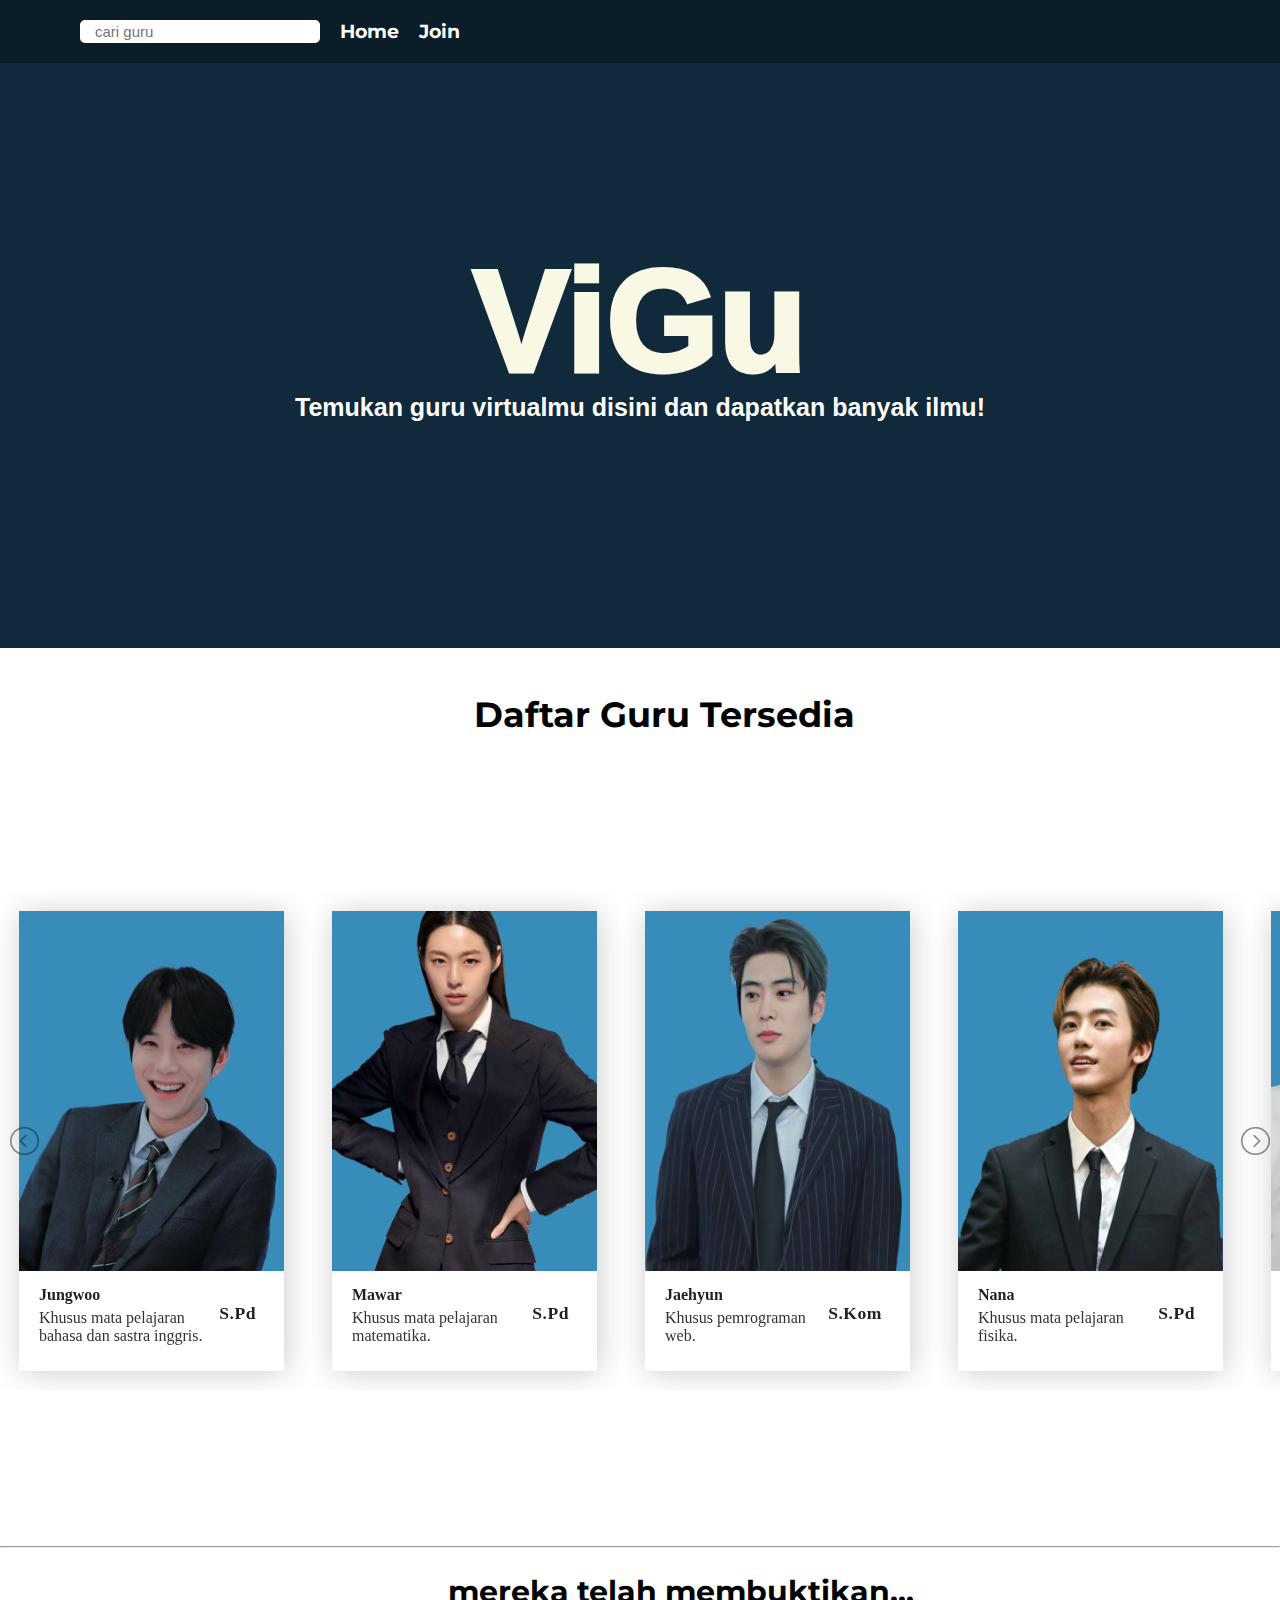
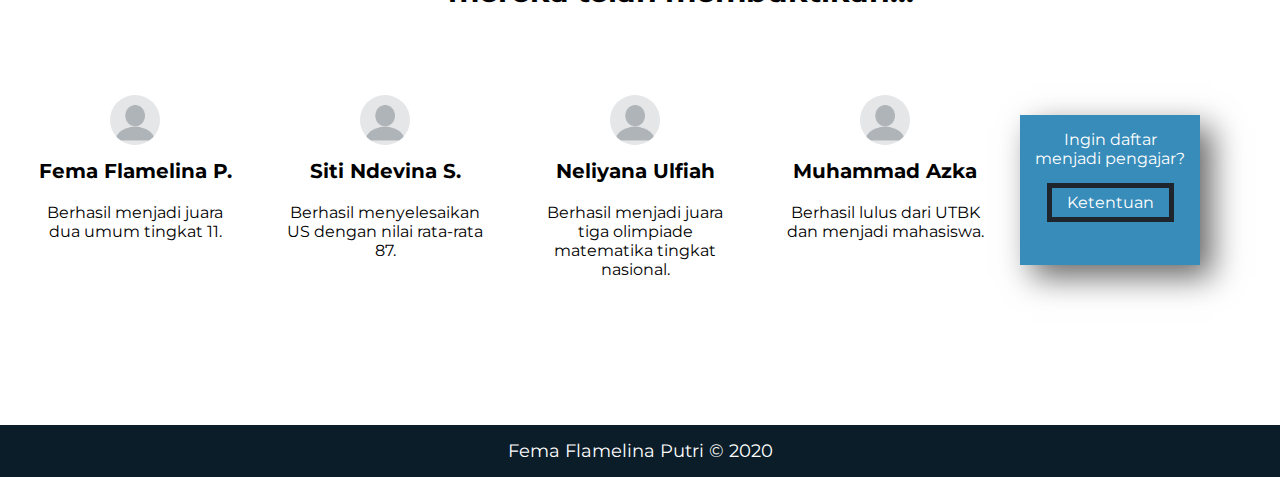
==== commit 63b6259c: "dengan js, responsif" ====
--- a/index.html
+++ b/index.html
@@ -18,7 +18,7 @@
 				<input type="Search" name="cari" placeholder="cari guru" class="cari">
 			</li>
 			<li><a href="file:///E:/belajar/portofolio/new_ViGu/index.html"> Home </a></li>
-			<li><a href="contact/contactUs.html"> Contact Us </a></li>
+			<li><a href="join/join.html"> Join </a></li>
 		</ul>
 	</nav>
 
@@ -47,7 +47,7 @@
 						<div class="overlayer">
 						<!-- button ajukan -->
 						<!-- buy-btn itu dia class yang emang uda ada dari sononya, kalo ganti nama gaakan muncul bg sm bentuk buttonnya -->
-						<a href="pengajuan/pengajuan.html" class="buy-btn">Jadi Murid</a>
+						<a href="pendaftaran/daftar_guru.html" class="buy-btn">Jadi Murid</a>
 						</div>
 					</div>
 				<!-- kotak yang isinya tulisan -->
@@ -73,7 +73,7 @@
 						<div class="overlayer">
 						<!-- button ajukan -->
 						<!-- buy-btn itu dia class yang emang uda ada dari sononya, kalo ganti nama gaakan muncul bg sm bentuk buttonnya -->
-						<a href="pengajuan/pengajuan.html" class="buy-btn">Jadi Murid</a>
+						<a href="pendaftaran/daftar_guru.html" class="buy-btn">Jadi Murid</a>
 						</div>
 					</div>
 				<!-- kotak yang isinya tulisan -->
@@ -99,7 +99,7 @@
 						<div class="overlayer">
 						<!-- button ajukan -->
 						<!-- buy-btn itu dia class yang emang uda ada dari sononya, kalo ganti nama gaakan muncul bg sm bentuk buttonnya -->
-						<a href="pengajuan/pengajuan.html" class="buy-btn">Jadi Murid</a>
+						<a href="pendaftaran/daftar_guru.html" class="buy-btn">Jadi Murid</a>
 						</div>
 					</div>
 				<!-- kotak yang isinya tulisan -->
@@ -125,7 +125,7 @@
 						<div class="overlayer">
 						<!-- button ajukan -->
 						<!-- buy-btn itu dia class yang emang uda ada dari sononya, kalo ganti nama gaakan muncul bg sm bentuk buttonnya -->
-						<a href="pengajuan/pengajuan.html" class="buy-btn">Jadi Murid</a>
+						<a href="pendaftaran/daftar_guru.html" class="buy-btn">Jadi Murid</a>
 						</div>
 					</div>
 				<!-- kotak yang isinya tulisan -->
@@ -151,7 +151,7 @@
 						<div class="overlayer">
 						<!-- button ajukan -->
 						<!-- buy-btn itu dia class yang emang uda ada dari sononya, kalo ganti nama gaakan muncul bg sm bentuk buttonnya -->
-						<a href="pengajuan/pengajuan.html" class="buy-btn">Jadi Murid</a>
+						<a href="pendaftaran/daftar_guru.html" class="buy-btn">Jadi Murid</a>
 						</div>
 					</div>
 				<!-- kotak yang isinya tulisan -->
@@ -177,7 +177,7 @@
 						<div class="overlayer">
 						<!-- button ajukan -->
 						<!-- buy-btn itu dia class yang emang uda ada dari sononya, kalo ganti nama gaakan muncul bg sm bentuk buttonnya -->
-						<a href="pengajuan/pengajuan.html" class="buy-btn">Jadi Murid</a>
+						<a href="pendaftaran/daftar_guru.html" class="buy-btn">Jadi Murid</a>
 						</div>
 					</div>
 				<!-- kotak yang isinya tulisan -->
@@ -194,7 +194,7 @@
   			</li>
 
   			<li class="item-g">
-  				<!-- -------------8---------- -->
+  				<!-- -------------7---------- -->
   				<div class="box">
 					<!-- box buat gambarnya -->
 					<div class="gambar-slide">
@@ -203,7 +203,7 @@
 						<div class="overlayer">
 						<!-- button ajukan -->
 						<!-- buy-btn itu dia class yang emang uda ada dari sononya, kalo ganti nama gaakan muncul bg sm bentuk buttonnya -->
-						<a href="pengajuan/pengajuan.html" class="buy-btn">Jadi Murid</a>
+						<a href="pendaftaran/daftar_guru.html" class="buy-btn">Jadi Murid</a>
 						</div>
 					</div>
 				<!-- kotak yang isinya tulisan -->
@@ -229,7 +229,7 @@
 						<div class="overlayer">
 						<!-- button ajukan -->
 						<!-- buy-btn itu dia class yang emang uda ada dari sononya, kalo ganti nama gaakan muncul bg sm bentuk buttonnya -->
-						<a href="pengajuan/pengajuan.html" class="buy-btn">Jadi Murid</a>
+						<a href="pendaftaran/daftar_guru.html" class="buy-btn">Jadi Murid</a>
 						</div>
 					</div>
 				<!-- kotak yang isinya tulisan -->
@@ -255,7 +255,7 @@
 						<div class="overlayer">
 						<!-- button ajukan -->
 						<!-- buy-btn itu dia class yang emang uda ada dari sononya, kalo ganti nama gaakan muncul bg sm bentuk buttonnya -->
-						<a href="pengajuan/pengajuan.html" class="buy-btn">Jadi Murid</a>
+						<a href="pendaftaran/daftar_guru.html" class="buy-btn">Jadi Murid</a>
 						</div>
 					</div>
 				<!-- kotak yang isinya tulisan -->
@@ -318,7 +318,7 @@
 				<div class="ketentuan">
 				<div class="testimoni daftar">
 					<p>Ingin daftar menjadi pengajar?</p>
-					<a href="pendaftaran/pendaftaran.html">Ketentuan</a>
+					<a href="join/join.html">Ketentuan</a>
 				</div>
 				</div>
 			</div>
--- a/css/style.css
+++ b/css/style.css
@@ -250,7 +250,77 @@
 	font-family: 'Montserrat', sans-serif;
 }
 
-@media screen and (max-width: 411px){
+@media(max-width: 1024px){
+	nav ul li .cari{
+		width: 260px;
+		height: 100%;
+		font-size: 16px;
+	}
+	nav ul{
+		padding: 40px 30px;
+	}
+	nav ul li a{
+		font-size: 18px;
+	}
+
+	.container{
+		min-height: 40vh;
+	}
+
+	.judul{
+		margin-left: 35%;
+	}
+	.bagian3{
+		height: 48vh;
+	}
+}
+@media(max-width: 768px){
+	.judul{
+		margin-left: 30%;
+	}
+	.bagian3{
+		height: 70vh;
+	}
+
+	.judul-kedua{
+		margin-left: 26%;
+	}
+	.card{
+		height: 65vh;
+	}
+}
+@media(max-width: 540px){
+	nav ul{
+		padding: 20px 20px;
+	}
+	nav ul li .cari{
+		width: 90%;
+	}
+
+	.logo h1{
+		font-size: 5.8em;
+	}
+	.logo h5{
+		font-size: 15px;
+		margin-top: 22%;
+	}
+
+	.judul{
+		font-size: 24px;
+		margin-left: 30%;
+	}
+	.bagian3{
+		height: 80vh;
+	}
+
+	.judul-kedua{
+		font-size: 20px;
+	}
+	.card{
+		height: 90vh;
+	}
+}
+@media(max-width: 414px){
 	nav ul li .cari{
 		width: 130px;
 		height: 80%;
@@ -288,18 +358,108 @@
 		margin-left: 10%;
 	}
 	.card{
-		height: 142vh;
+		height: 138vh;
 	}
 	.testimoni h6{
+		font-size: 18px;
+	}
+	.testimoni{
 		font-size: 16px;
-	}
-	.testimoni{
-		font-size: 14px;
-		margin-left: 85px;
+		margin-left: 20%;
 	}
 	.daftar{
 		margin-top: 0px;
 		margin-left: 105px;
 		height: 130px;
 	}
+}
+@media(max-width: 360px){
+	.testimoni{
+		margin-left: 65px;
+	}
+	.daftar{
+		margin-left: 90px;
+	}
+
+	.card{
+		height: 150vh;
+	}
+}
+@media(max-width: 320px){
+	nav ul li .cari{
+		width: 100px;
+		height: 90%;
+	}
+
+	.logo h5{
+		font-size: 14px;
+	}
+
+	.judul{
+		margin-left: 12%;
+	}
+	.bagian3{
+		height: 100vh;
+	}
+
+	.judul-kedua{
+		font-size: 18px;
+	}
+	.card{
+		height: 170vh;
+	}
+	.testimoni{
+		margin-left: 14%;
+	}
+	.daftar{
+		margin-left: 40%;
+	}
+
+	footer{
+		font-size: 14px;
+	}
+}
+@media(max-width: 280px){
+	nav ul li .cari{
+		width: 120px;
+		height: 70%;
+	}
+	nav ul{
+		padding: 10px;
+	}
+	nav ul li a{
+		font-size: 12px;
+	}
+
+	.logo h1{
+		font-size: 5em;
+	}
+	.logo h5{
+		font-size: 14px;
+	}
+
+	.judul{
+		font-size: 22px;
+	}
+	.bagian3{
+		height: 85vh;
+	}
+
+	.judul-kedua{
+		font-size: 18px;
+		margin-left: 16px;
+	}
+	.card{
+		height: 160vh;
+	}
+	.testimoni{
+		margin-left: 10%;
+	}
+	.daftar{
+		margin-left: 32%;
+	}
+
+	footer{
+		font-size: 16px;
+	}
 }